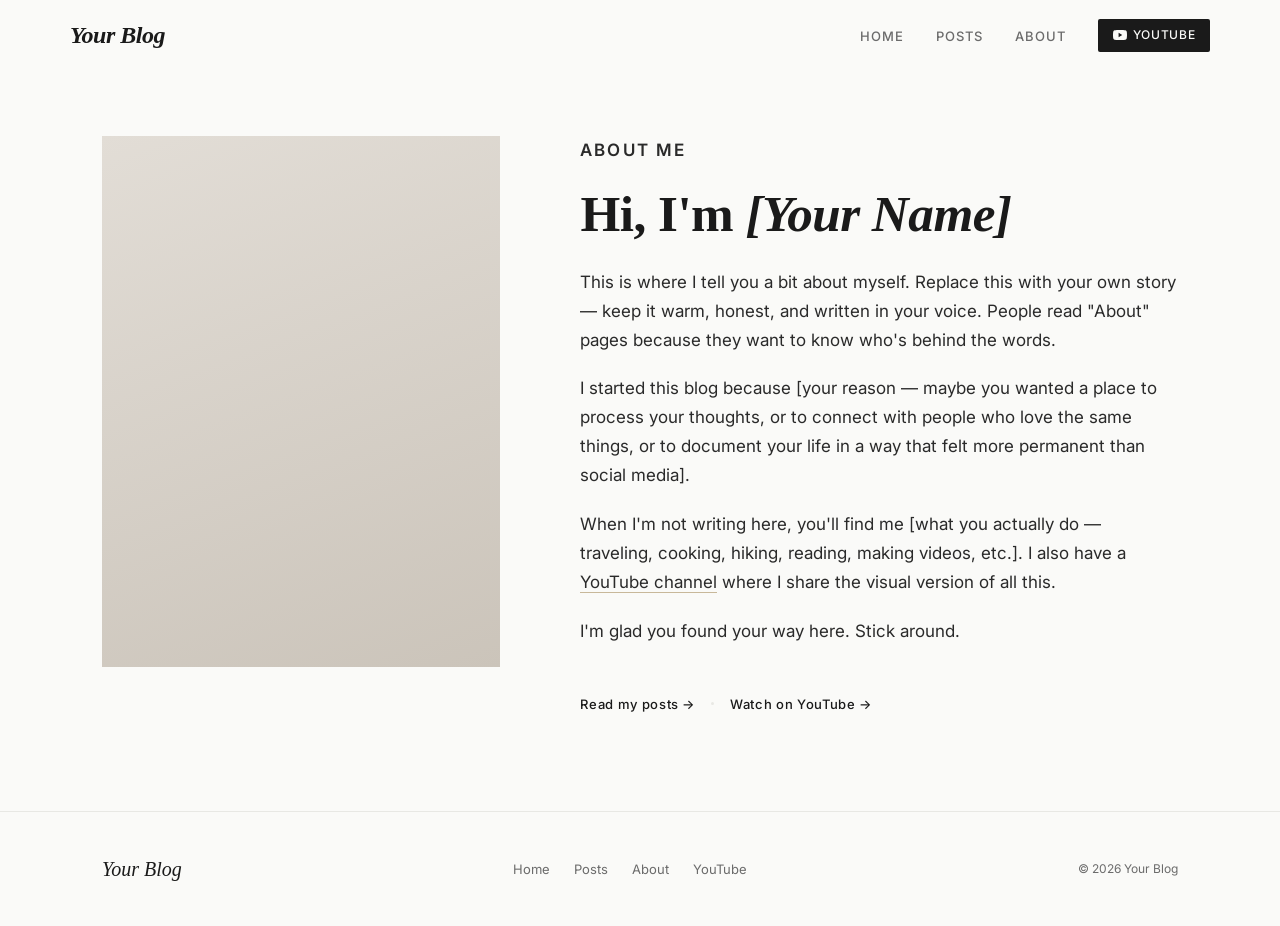
==== about.html @ deadf973 "move files to root" ====
<!DOCTYPE html>
<html lang="en">
<head>
  <meta charset="UTF-8" />
  <meta name="viewport" content="width=device-width, initial-scale=1.0" />
  <title>About — Your Blog Name</title>
  <meta name="description" content="A little bit about me and why I started this blog." />

  <link rel="preconnect" href="https://fonts.googleapis.com" />
  <link rel="preconnect" href="https://fonts.gstatic.com" crossorigin />
  <link href="https://fonts.googleapis.com/css2?family=Cormorant+Garant:ital,wght@0,400;0,500;0,600;1,400;1,600&family=Inter:wght@400;500;600&display=swap" rel="stylesheet" />

  <link rel="stylesheet" href="css/style.css" />
</head>
<body>

<nav class="nav" role="navigation" aria-label="Main navigation">
  <div class="nav-inner">
    <a href="index.html" class="nav-logo">Your Blog</a>
    <ul class="nav-links" role="list">
      <li><a href="index.html">Home</a></li>
      <li><a href="archive.html">Posts</a></li>
      <li><a href="about.html">About</a></li>
      <li>
        <a href="https://youtube.com/@yourchannel" class="yt-link" target="_blank" rel="noopener">
          <svg width="14" height="10" viewBox="0 0 14 10" fill="none" xmlns="http://www.w3.org/2000/svg" aria-hidden="true">
            <path d="M13.7 1.56A1.75 1.75 0 0 0 12.47.33C11.37 0 7 0 7 0S2.63 0 1.53.33A1.75 1.75 0 0 0 .3 1.56C0 2.66 0 5 0 5s0 2.34.3 3.44a1.75 1.75 0 0 0 1.23 1.23C2.63 10 7 10 7 10s4.37 0 5.47-.33a1.75 1.75 0 0 0 1.23-1.23C14 7.34 14 5 14 5s0-2.34-.3-3.44z" fill="currentColor"/>
            <path d="M5.6 7.14L9.24 5 5.6 2.86v4.28z" fill="#1A1A1A"/>
          </svg>
          YouTube
        </a>
      </li>
    </ul>
    <button class="nav-toggle" aria-label="Toggle menu" aria-expanded="false">
      <svg width="22" height="16" viewBox="0 0 22 16" fill="none">
        <line x1="0" y1="1" x2="22" y2="1" stroke="currentColor" stroke-width="1.5"/>
        <line x1="0" y1="8" x2="22" y2="8" stroke="currentColor" stroke-width="1.5"/>
        <line x1="0" y1="15" x2="22" y2="15" stroke="currentColor" stroke-width="1.5"/>
      </svg>
    </button>
  </div>
</nav>

<main>
  <div class="container page-top">
    <div class="about-grid">

      <div class="about-photo">
        <!-- Replace with: <img src="../images/your-photo.jpg" alt="Your Name" /> -->
        <div class="about-photo-placeholder"></div>
      </div>

      <div class="about-content">
        <p class="post-category">About me</p>
        <h1>Hi, I'm <em>[Your Name]</em></h1>

        <p>This is where I tell you a bit about myself. Replace this with your own story — keep it warm, honest, and written in your voice. People read "About" pages because they want to know who's behind the words.</p>

        <p>I started this blog because [your reason — maybe you wanted a place to process your thoughts, or to connect with people who love the same things, or to document your life in a way that felt more permanent than social media].</p>

        <p>When I'm not writing here, you'll find me [what you actually do — traveling, cooking, hiking, reading, making videos, etc.]. I also have a <a href="https://youtube.com/@yourchannel" style="border-bottom: 1px solid var(--accent);" target="_blank" rel="noopener">YouTube channel</a> where I share the visual version of all this.</p>

        <p>I'm glad you found your way here. Stick around.</p>

        <br/>
        <div class="post-meta">
          <a href="archive.html" class="read-more">Read my posts &rarr;</a>
          <span class="dot"></span>
          <a href="https://youtube.com/@yourchannel" class="read-more" target="_blank" rel="noopener">Watch on YouTube &rarr;</a>
        </div>
      </div>

    </div>
  </div>
</main>

<footer>
  <div class="container">
    <div class="footer-inner">
      <span class="footer-logo">Your Blog</span>
      <ul class="footer-links" role="list">
        <li><a href="index.html">Home</a></li>
        <li><a href="archive.html">Posts</a></li>
        <li><a href="about.html">About</a></li>
        <li><a href="https://youtube.com/@yourchannel" target="_blank" rel="noopener">YouTube</a></li>
      </ul>
      <span class="footer-copy">&copy; 2026 Your Blog</span>
    </div>
  </div>
</footer>

<script src="js/main.js"></script>
</body>
</html>
---- css/style.css ----
/* === TOKENS === */
:root {
  --bg: #FAFAF8;
  --text: #1A1A1A;
  --text-muted: #6B6B6B;
  --accent: #C8B89A;
  --accent-dark: #9E8E78;
  --divider: #E8E8E4;
  --white: #FFFFFF;

  --font-display: 'Cormorant Garant', Georgia, serif;
  --font-body: 'Inter', system-ui, sans-serif;

  --nav-height: 72px;
  --max-width: 1140px;
  --reading-width: 700px;
}

/* === RESET & BASE === */
*, *::before, *::after { box-sizing: border-box; margin: 0; padding: 0; }

html { scroll-behavior: smooth; }

body {
  background: var(--bg);
  color: var(--text);
  font-family: var(--font-body);
  font-size: 16px;
  line-height: 1.7;
  -webkit-font-smoothing: antialiased;
}

img { max-width: 100%; display: block; }
a { color: inherit; text-decoration: none; }
ul { list-style: none; }

/* === TYPOGRAPHY === */
h1, h2, h3, h4 {
  font-family: var(--font-display);
  font-weight: 600;
  line-height: 1.15;
  letter-spacing: -0.01em;
}

/* === NAV === */
.nav {
  position: fixed;
  top: 0; left: 0; right: 0;
  z-index: 100;
  height: var(--nav-height);
  display: flex;
  align-items: center;
  padding: 0 2rem;
  background: var(--bg);
  border-bottom: 1px solid transparent;
  transition: border-color 0.3s, box-shadow 0.3s, height 0.3s;
}

.nav.scrolled {
  height: 56px;
  border-color: var(--divider);
  box-shadow: 0 1px 12px rgba(0,0,0,0.05);
}

.nav-inner {
  max-width: var(--max-width);
  width: 100%;
  margin: 0 auto;
  display: flex;
  align-items: center;
  justify-content: space-between;
}

.nav-logo {
  font-family: var(--font-display);
  font-size: 1.5rem;
  font-style: italic;
  font-weight: 600;
  letter-spacing: -0.02em;
  transition: opacity 0.2s;
}
.nav-logo:hover { opacity: 0.7; }

.nav-links {
  display: flex;
  align-items: center;
  gap: 2rem;
}

.nav-links a {
  font-size: 0.8125rem;
  font-weight: 500;
  letter-spacing: 0.08em;
  text-transform: uppercase;
  color: var(--text-muted);
  transition: color 0.2s;
}
.nav-links a:hover { color: var(--text); }

.nav-links .yt-link {
  display: flex;
  align-items: center;
  gap: 0.375rem;
  color: var(--text);
  background: var(--text);
  color: var(--bg);
  padding: 0.4rem 0.9rem;
  border-radius: 2px;
  font-size: 0.75rem;
  letter-spacing: 0.06em;
  transition: opacity 0.2s;
}
.nav-links .yt-link:hover { opacity: 0.8; }

.nav-toggle {
  display: none;
  background: none;
  border: none;
  cursor: pointer;
  padding: 0.25rem;
  color: var(--text);
}

/* === LAYOUT === */
.container {
  max-width: var(--max-width);
  margin: 0 auto;
  padding: 0 2rem;
}

.page-top {
  padding-top: calc(var(--nav-height) + 4rem);
}

/* === HOME HERO === */
.hero {
  padding-top: calc(var(--nav-height) + 5rem);
  padding-bottom: 5rem;
  border-bottom: 1px solid var(--divider);
}

.hero-eyebrow {
  font-size: 0.75rem;
  letter-spacing: 0.12em;
  text-transform: uppercase;
  color: var(--accent-dark);
  font-weight: 500;
  margin-bottom: 1.25rem;
}

.hero h1 {
  font-size: clamp(2.8rem, 6vw, 5rem);
  max-width: 14ch;
  margin-bottom: 1.5rem;
}

.hero-sub {
  font-size: 1.125rem;
  color: var(--text-muted);
  max-width: 48ch;
  margin-bottom: 2.5rem;
}

.hero-cta {
  display: inline-flex;
  align-items: center;
  gap: 0.5rem;
  font-size: 0.875rem;
  font-weight: 500;
  letter-spacing: 0.06em;
  border-bottom: 1.5px solid var(--text);
  padding-bottom: 2px;
  transition: gap 0.2s;
}
.hero-cta:hover { gap: 0.75rem; }

/* === SECTION LABEL === */
.section-label {
  font-size: 0.7rem;
  letter-spacing: 0.15em;
  text-transform: uppercase;
  color: var(--text-muted);
  font-weight: 500;
  font-family: var(--font-body);
  padding-bottom: 1rem;
  border-bottom: 1px solid var(--divider);
  margin-bottom: 2.5rem;
}

/* === FEATURED POST === */
.featured-section { padding: 5rem 0 4rem; }

.featured-post {
  display: grid;
  grid-template-columns: 1fr 1fr;
  gap: 4rem;
  align-items: center;
}

.featured-image {
  aspect-ratio: 4/3;
  background: var(--divider);
  overflow: hidden;
  position: relative;
}

.featured-image img {
  width: 100%; height: 100%;
  object-fit: cover;
  transition: transform 0.5s ease;
}
.featured-post:hover .featured-image img { transform: scale(1.02); }

.featured-placeholder {
  width: 100%; height: 100%;
  background: linear-gradient(135deg, #E8E4DC 0%, #D4CFC7 100%);
  display: flex;
  align-items: center;
  justify-content: center;
}

.post-category {
  font-size: 0.7rem;
  letter-spacing: 0.12em;
  text-transform: uppercase;
  color: var(--accent-dark);
  font-weight: 600;
  margin-bottom: 0.875rem;
}

.featured-content h2 {
  font-size: clamp(1.8rem, 3vw, 2.5rem);
  margin-bottom: 1rem;
  transition: opacity 0.2s;
}
.featured-content h2 a:hover { opacity: 0.7; }

.post-excerpt {
  color: var(--text-muted);
  margin-bottom: 1.5rem;
  font-size: 0.9375rem;
}

.post-meta {
  display: flex;
  align-items: center;
  gap: 1rem;
  font-size: 0.8125rem;
  color: var(--text-muted);
}

.post-meta .dot {
  width: 3px; height: 3px;
  border-radius: 50%;
  background: var(--divider);
}

.read-more {
  display: inline-flex;
  align-items: center;
  gap: 0.4rem;
  font-size: 0.8125rem;
  font-weight: 500;
  letter-spacing: 0.05em;
  color: var(--text);
  transition: gap 0.2s;
}
.read-more:hover { gap: 0.65rem; }

/* === POST GRID === */
.posts-section { padding: 0 0 6rem; }

.post-grid {
  display: grid;
  grid-template-columns: repeat(auto-fill, minmax(300px, 1fr));
  gap: 3rem 2.5rem;
}

.post-card {}

.post-card-image {
  aspect-ratio: 16/10;
  overflow: hidden;
  margin-bottom: 1.25rem;
  background: var(--divider);
}

.post-card-image img {
  width: 100%; height: 100%;
  object-fit: cover;
  transition: transform 0.4s ease;
}
.post-card:hover .post-card-image img { transform: scale(1.03); }

.post-card-placeholder {
  width: 100%; height: 100%;
  background: linear-gradient(135deg, #EAE7E0 0%, #D8D3CA 100%);
}

.post-card h3 {
  font-size: 1.3rem;
  margin-bottom: 0.6rem;
  transition: opacity 0.2s;
}
.post-card h3 a:hover { opacity: 0.65; }

.post-card .post-excerpt {
  font-size: 0.875rem;
  margin-bottom: 1rem;
}

/* === YOUTUBE SECTION === */
.yt-section {
  background: var(--text);
  color: var(--white);
  padding: 5rem 0;
}

.yt-section .section-label {
  color: rgba(255,255,255,0.4);
  border-color: rgba(255,255,255,0.12);
}

.yt-inner {
  display: grid;
  grid-template-columns: 1fr 1fr;
  gap: 4rem;
  align-items: center;
}

.yt-text h2 {
  font-size: clamp(1.8rem, 3.5vw, 2.75rem);
  color: var(--white);
  margin-bottom: 1rem;
}

.yt-text p {
  color: rgba(255,255,255,0.6);
  margin-bottom: 2rem;
  font-size: 0.9375rem;
}

.yt-btn {
  display: inline-flex;
  align-items: center;
  gap: 0.6rem;
  background: #FF0000;
  color: white;
  padding: 0.75rem 1.5rem;
  font-size: 0.875rem;
  font-weight: 600;
  letter-spacing: 0.04em;
  border-radius: 2px;
  transition: opacity 0.2s, transform 0.2s;
}
.yt-btn:hover { opacity: 0.9; transform: translateY(-1px); }

.yt-preview {
  aspect-ratio: 16/9;
  background: rgba(255,255,255,0.07);
  display: flex;
  align-items: center;
  justify-content: center;
  border-radius: 2px;
  font-size: 0.875rem;
  color: rgba(255,255,255,0.3);
  letter-spacing: 0.05em;
  border: 1px solid rgba(255,255,255,0.1);
}

/* === NEWSLETTER === */
.newsletter-section {
  padding: 5rem 0;
  border-top: 1px solid var(--divider);
  text-align: center;
}

.newsletter-section h2 {
  font-size: clamp(1.75rem, 3.5vw, 2.5rem);
  margin-bottom: 0.75rem;
}

.newsletter-section p {
  color: var(--text-muted);
  margin-bottom: 2rem;
  font-size: 0.9375rem;
}

.newsletter-form {
  display: flex;
  gap: 0.75rem;
  max-width: 420px;
  margin: 0 auto;
}

.newsletter-form input {
  flex: 1;
  padding: 0.75rem 1rem;
  border: 1px solid var(--divider);
  background: var(--white);
  font-family: var(--font-body);
  font-size: 0.875rem;
  color: var(--text);
  border-radius: 2px;
  outline: none;
  transition: border-color 0.2s;
}
.newsletter-form input:focus { border-color: var(--accent); }
.newsletter-form input::placeholder { color: var(--text-muted); }

.newsletter-form button {
  padding: 0.75rem 1.5rem;
  background: var(--text);
  color: var(--bg);
  border: none;
  font-family: var(--font-body);
  font-size: 0.8125rem;
  font-weight: 600;
  letter-spacing: 0.06em;
  cursor: pointer;
  border-radius: 2px;
  transition: opacity 0.2s;
  white-space: nowrap;
}
.newsletter-form button:hover { opacity: 0.8; }

/* === FOOTER === */
footer {
  border-top: 1px solid var(--divider);
  padding: 2.5rem 0;
}

.footer-inner {
  display: flex;
  align-items: center;
  justify-content: space-between;
  flex-wrap: wrap;
  gap: 1rem;
}

.footer-logo {
  font-family: var(--font-display);
  font-style: italic;
  font-size: 1.25rem;
}

.footer-links {
  display: flex;
  gap: 1.5rem;
}

.footer-links a {
  font-size: 0.8125rem;
  color: var(--text-muted);
  transition: color 0.2s;
}
.footer-links a:hover { color: var(--text); }

.footer-copy {
  font-size: 0.75rem;
  color: var(--text-muted);
}

/* === POST PAGE === */
.post-hero {
  padding-top: calc(var(--nav-height) + 4rem);
  padding-bottom: 3rem;
  border-bottom: 1px solid var(--divider);
  max-width: var(--reading-width);
}

.post-hero .post-category { margin-bottom: 1rem; }

.post-hero h1 {
  font-size: clamp(2rem, 5vw, 3.5rem);
  margin-bottom: 1.25rem;
}

.post-hero .post-excerpt {
  font-size: 1.125rem;
  color: var(--text-muted);
  margin-bottom: 1.5rem;
}

.post-body {
  max-width: var(--reading-width);
  padding: 3.5rem 0 5rem;
}

.post-body p {
  margin-bottom: 1.5rem;
  font-size: 1.0625rem;
  color: #2A2A2A;
}

.post-body h2 {
  font-size: 1.75rem;
  margin: 2.5rem 0 1rem;
}

.post-body h3 {
  font-size: 1.3rem;
  margin: 2rem 0 0.75rem;
}

.post-body img {
  width: 100%;
  margin: 2rem 0;
}

.post-body blockquote {
  border-left: 2px solid var(--accent);
  padding: 1rem 0 1rem 1.5rem;
  margin: 2rem 0;
  font-family: var(--font-display);
  font-size: 1.25rem;
  font-style: italic;
  color: var(--text-muted);
}

/* === ABOUT PAGE === */
.about-grid {
  display: grid;
  grid-template-columns: 1fr 1.5fr;
  gap: 5rem;
  align-items: start;
  padding-bottom: 6rem;
}

.about-photo {
  aspect-ratio: 3/4;
  background: var(--divider);
  overflow: hidden;
  position: sticky;
  top: calc(var(--nav-height) + 2rem);
}

.about-photo-placeholder {
  width: 100%; height: 100%;
  background: linear-gradient(160deg, #E2DDD6 0%, #CBC4BA 100%);
}

.about-content h1 {
  font-size: clamp(2rem, 4vw, 3.25rem);
  margin-bottom: 1.5rem;
}

.about-content p {
  color: #2A2A2A;
  margin-bottom: 1.25rem;
  font-size: 1.0625rem;
}

/* === ARCHIVE PAGE === */
.archive-list { padding-bottom: 5rem; }

.archive-item {
  display: grid;
  grid-template-columns: 6rem 1fr auto;
  gap: 1.5rem;
  align-items: baseline;
  padding: 1.5rem 0;
  border-bottom: 1px solid var(--divider);
  transition: opacity 0.2s;
}
.archive-item:hover { opacity: 0.7; }

.archive-date {
  font-size: 0.8125rem;
  color: var(--text-muted);
  font-variant-numeric: tabular-nums;
}

.archive-title {
  font-family: var(--font-display);
  font-size: 1.2rem;
}

.archive-cat {
  font-size: 0.7rem;
  letter-spacing: 0.1em;
  text-transform: uppercase;
  color: var(--accent-dark);
}

/* === MOBILE === */
@media (max-width: 768px) {
  .nav-links { display: none; }
  .nav-links.open {
    display: flex;
    flex-direction: column;
    position: fixed;
    inset: var(--nav-height) 0 0 0;
    background: var(--bg);
    align-items: center;
    justify-content: center;
    gap: 2.5rem;
    z-index: 99;
  }
  .nav-links.open a { font-size: 1rem; }
  .nav-toggle { display: block; }

  .featured-post,
  .yt-inner,
  .about-grid { grid-template-columns: 1fr; gap: 2rem; }

  .about-photo { position: static; aspect-ratio: 1/1; }

  .archive-item { grid-template-columns: 1fr; gap: 0.25rem; }
  .archive-cat { display: none; }

  .newsletter-form { flex-direction: column; }
  .newsletter-form input, .newsletter-form button { width: 100%; }

  .footer-inner { flex-direction: column; text-align: center; }
  .footer-links { flex-wrap: wrap; justify-content: center; }
}

/* === UTILITIES === */
.sr-only { position: absolute; width: 1px; height: 1px; overflow: hidden; clip: rect(0,0,0,0); }
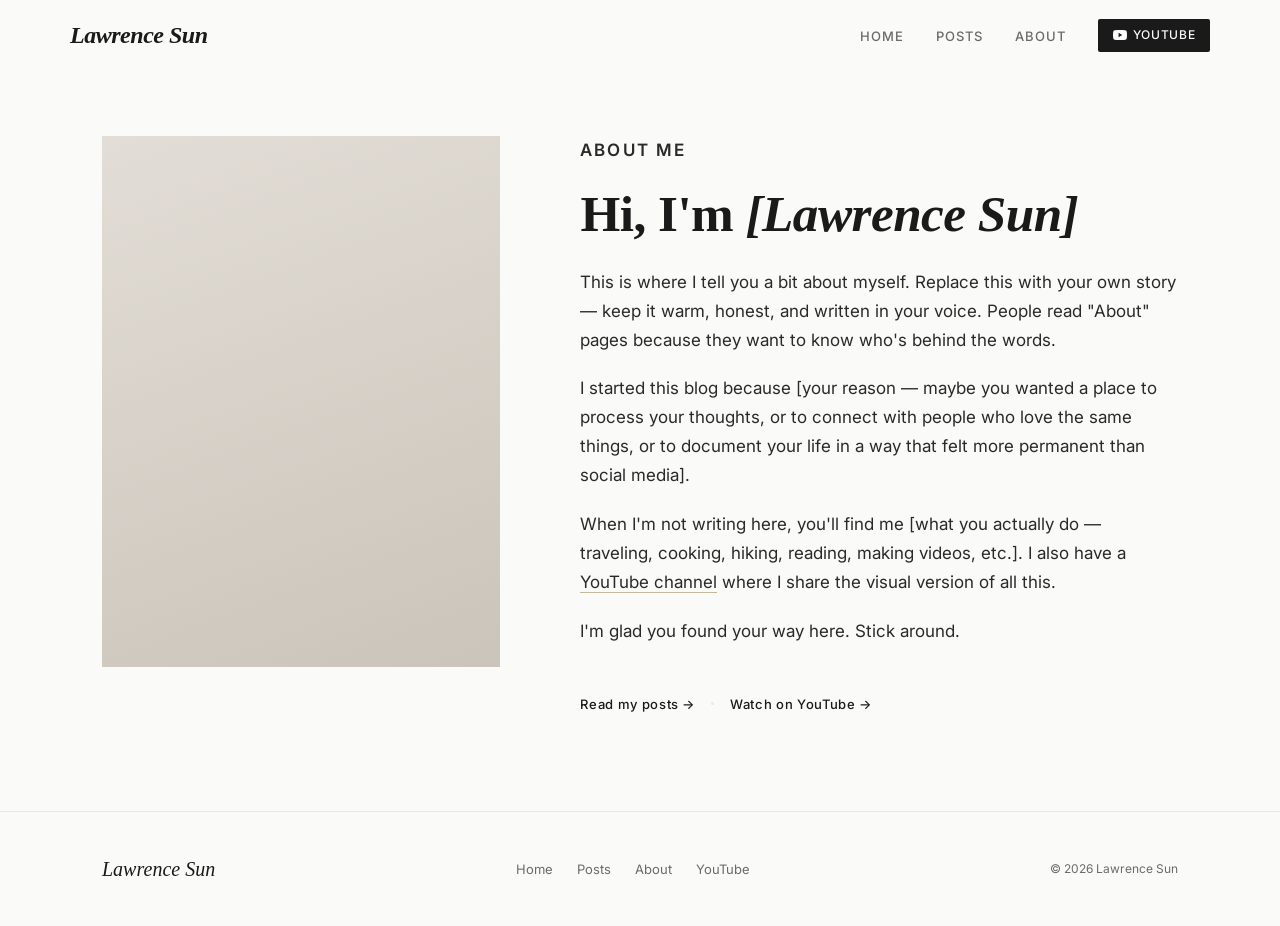
==== commit d24cd090: "Added suns to top of home page" ====
--- a/about.html
+++ b/about.html
@@ -3,7 +3,7 @@
 <head>
   <meta charset="UTF-8" />
   <meta name="viewport" content="width=device-width, initial-scale=1.0" />
-  <title>About — Your Blog Name</title>
+  <title>About — Lawrence Sun</title>
   <meta name="description" content="A little bit about me and why I started this blog." />
 
   <link rel="preconnect" href="https://fonts.googleapis.com" />
@@ -16,7 +16,7 @@
 
 <nav class="nav" role="navigation" aria-label="Main navigation">
   <div class="nav-inner">
-    <a href="index.html" class="nav-logo">Your Blog</a>
+    <a href="index.html" class="nav-logo">Lawrence Sun</a>
     <ul class="nav-links" role="list">
       <li><a href="index.html">Home</a></li>
       <li><a href="archive.html">Posts</a></li>
@@ -52,7 +52,7 @@
 
       <div class="about-content">
         <p class="post-category">About me</p>
-        <h1>Hi, I'm <em>[Your Name]</em></h1>
+        <h1>Hi, I'm <em>[Lawrence Sun]</em></h1>
 
         <p>This is where I tell you a bit about myself. Replace this with your own story — keep it warm, honest, and written in your voice. People read "About" pages because they want to know who's behind the words.</p>
 
@@ -77,14 +77,14 @@
 <footer>
   <div class="container">
     <div class="footer-inner">
-      <span class="footer-logo">Your Blog</span>
+      <span class="footer-logo">Lawrence Sun</span>
       <ul class="footer-links" role="list">
         <li><a href="index.html">Home</a></li>
         <li><a href="archive.html">Posts</a></li>
         <li><a href="about.html">About</a></li>
         <li><a href="https://youtube.com/@yourchannel" target="_blank" rel="noopener">YouTube</a></li>
       </ul>
-      <span class="footer-copy">&copy; 2026 Your Blog</span>
+      <span class="footer-copy">&copy; 2026 Lawrence Sun</span>
     </div>
   </div>
 </footer>
--- a/css/style.css
+++ b/css/style.css
@@ -51,8 +51,10 @@
   display: flex;
   align-items: center;
   padding: 0 2rem;
-  background: var(--bg);
+  background: rgba(250, 250, 248, 0.7);
+  backdrop-filter: blur(20px);
   border-bottom: 1px solid transparent;
+  -webkit-backdrop-filter: blur(16px);
   transition: border-color 0.3s, box-shadow 0.3s, height 0.3s;
 }
 
@@ -173,6 +175,16 @@
   transition: gap 0.2s;
 }
 .hero-cta:hover { gap: 0.75rem; }
+
+.hero {position: relative;}
+#particles {
+  position: absolute;
+  top: 0;
+  left: 0;
+  width: 100%;
+  height: 100%;
+  z-index: -1;
+}
 
 /* === SECTION LABEL === */
 .section-label {
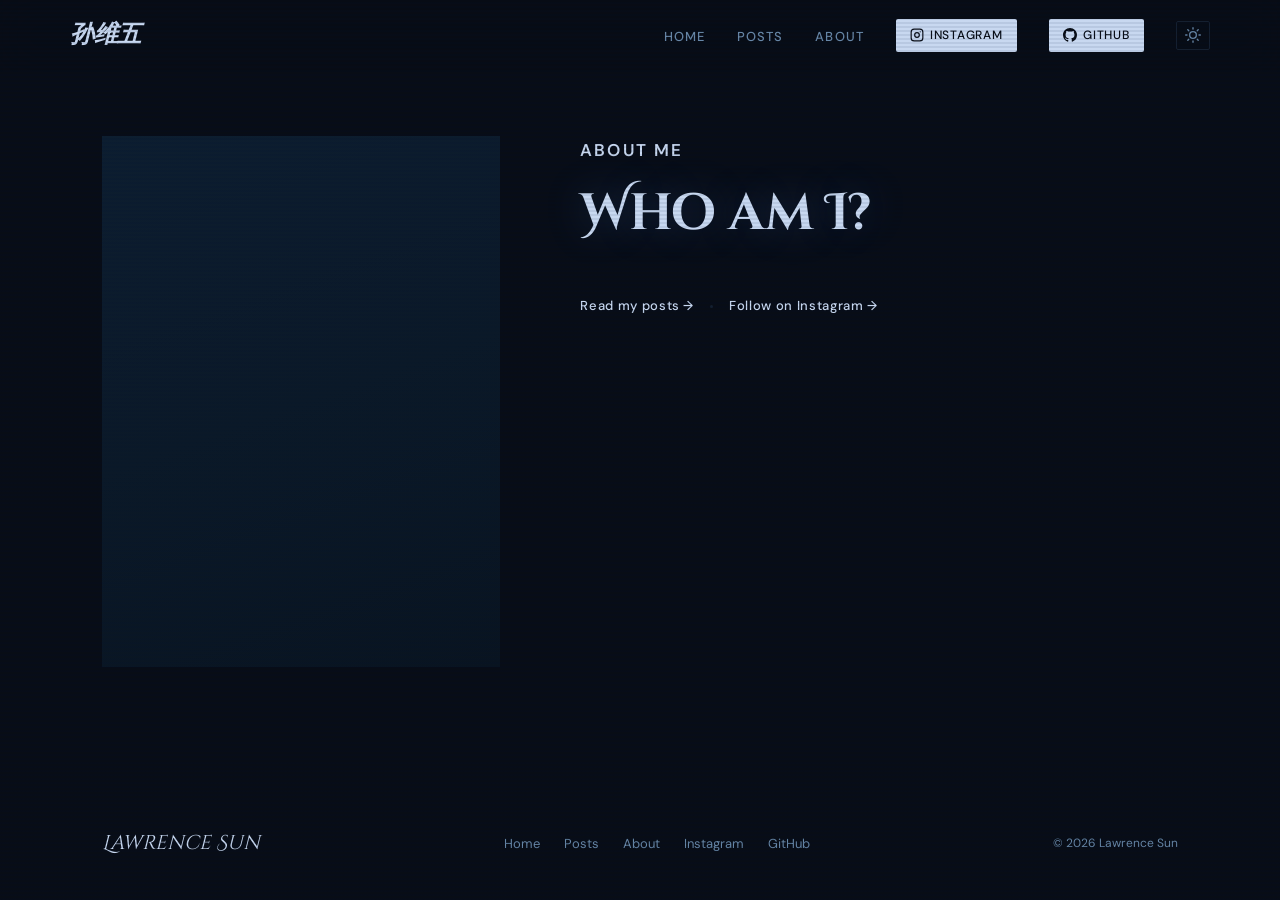
==== commit f92d3bff: "I did a lot" ====
--- a/about.html
+++ b/about.html
@@ -8,7 +8,7 @@
 
   <link rel="preconnect" href="https://fonts.googleapis.com" />
   <link rel="preconnect" href="https://fonts.gstatic.com" crossorigin />
-  <link href="https://fonts.googleapis.com/css2?family=Cormorant+Garant:ital,wght@0,400;0,500;0,600;1,400;1,600&family=Inter:wght@400;500;600&display=swap" rel="stylesheet" />
+  <link href="https://fonts.googleapis.com/css2?family=Cinzel+Decorative:wght@400;700&family=Cormorant+Garant:ital,wght@0,400;0,500;0,600;1,400;1,600&family=DM+Sans:wght@400;500;600&display=swap" rel="stylesheet" />
 
   <link rel="stylesheet" href="css/style.css" />
 </head>
@@ -16,19 +16,39 @@
 
 <nav class="nav" role="navigation" aria-label="Main navigation">
   <div class="nav-inner">
-    <a href="index.html" class="nav-logo">Lawrence Sun</a>
+    <a href="index.html" class="nav-logo">孙维五</a>
     <ul class="nav-links" role="list">
       <li><a href="index.html">Home</a></li>
       <li><a href="archive.html">Posts</a></li>
       <li><a href="about.html">About</a></li>
       <li>
-        <a href="https://youtube.com/@yourchannel" class="yt-link" target="_blank" rel="noopener">
-          <svg width="14" height="10" viewBox="0 0 14 10" fill="none" xmlns="http://www.w3.org/2000/svg" aria-hidden="true">
-            <path d="M13.7 1.56A1.75 1.75 0 0 0 12.47.33C11.37 0 7 0 7 0S2.63 0 1.53.33A1.75 1.75 0 0 0 .3 1.56C0 2.66 0 5 0 5s0 2.34.3 3.44a1.75 1.75 0 0 0 1.23 1.23C2.63 10 7 10 7 10s4.37 0 5.47-.33a1.75 1.75 0 0 0 1.23-1.23C14 7.34 14 5 14 5s0-2.34-.3-3.44z" fill="currentColor"/>
-            <path d="M5.6 7.14L9.24 5 5.6 2.86v4.28z" fill="#1A1A1A"/>
+        <a href="https://www.instagram.com/lori.proj/" class="ig-link" target="_blank" rel="noopener">
+          <svg width="14" height="14" viewBox="0 0 24 24" fill="none" stroke="currentColor" stroke-width="2" stroke-linecap="round" stroke-linejoin="round" aria-hidden="true">
+            <rect x="2" y="2" width="20" height="20" rx="5" ry="5"/>
+            <circle cx="12" cy="12" r="4"/>
+            <circle cx="17.5" cy="6.5" r="1" fill="currentColor" stroke="none"/>
           </svg>
-          YouTube
+          Instagram
         </a>
+      </li>
+      <li>
+        <a href="https://github.com/Fifthsol" class="gh-link" target="_blank" rel="noopener">
+          <svg width="14" height="14" viewBox="0 0 24 24" fill="currentColor" aria-hidden="true">
+            <path d="M12 0C5.37 0 0 5.37 0 12c0 5.31 3.435 9.795 8.205 11.385.6.105.825-.255.825-.57 0-.285-.015-1.23-.015-2.235-3.015.555-3.795-.735-4.035-1.41-.135-.345-.72-1.41-1.23-1.695-.42-.225-1.02-.78-.015-.795.945-.015 1.62.87 1.845 1.23 1.08 1.815 2.805 1.305 3.495.99.105-.78.42-1.305.765-1.605-2.67-.3-5.46-1.335-5.46-5.925 0-1.305.465-2.385 1.23-3.225-.12-.3-.54-1.53.12-3.18 0 0 1.005-.315 3.3 1.23.96-.27 1.98-.405 3-.405s2.04.135 3 .405c2.295-1.56 3.3-1.23 3.3-1.23.66 1.65.24 2.88.12 3.18.765.84 1.23 1.905 1.23 3.225 0 4.605-2.805 5.625-5.475 5.925.435.375.81 1.095.81 2.22 0 1.605-.015 2.895-.015 3.3 0 .315.225.69.825.57A12.02 12.02 0 0 0 24 12c0-6.63-5.37-12-12-12z"/>
+          </svg>
+          GitHub
+        </a>
+      </li>
+      <li>
+        <button class="theme-toggle" aria-label="Toggle light mode" id="theme-toggle">
+          <svg width="16" height="16" viewBox="0 0 24 24" fill="none" stroke="currentColor" stroke-width="2" stroke-linecap="round" stroke-linejoin="round">
+            <circle cx="12" cy="12" r="5"/>
+            <line x1="12" y1="1" x2="12" y2="3"/><line x1="12" y1="21" x2="12" y2="23"/>
+            <line x1="4.22" y1="4.22" x2="5.64" y2="5.64"/><line x1="18.36" y1="18.36" x2="19.78" y2="19.78"/>
+            <line x1="1" y1="12" x2="3" y2="12"/><line x1="21" y1="12" x2="23" y2="12"/>
+            <line x1="4.22" y1="19.78" x2="5.64" y2="18.36"/><line x1="18.36" y1="5.64" x2="19.78" y2="4.22"/>
+          </svg>
+        </button>
       </li>
     </ul>
     <button class="nav-toggle" aria-label="Toggle menu" aria-expanded="false">
@@ -52,21 +72,13 @@
 
       <div class="about-content">
         <p class="post-category">About me</p>
-        <h1>Hi, I'm <em>[Lawrence Sun]</em></h1>
-
-        <p>This is where I tell you a bit about myself. Replace this with your own story — keep it warm, honest, and written in your voice. People read "About" pages because they want to know who's behind the words.</p>
-
-        <p>I started this blog because [your reason — maybe you wanted a place to process your thoughts, or to connect with people who love the same things, or to document your life in a way that felt more permanent than social media].</p>
-
-        <p>When I'm not writing here, you'll find me [what you actually do — traveling, cooking, hiking, reading, making videos, etc.]. I also have a <a href="https://youtube.com/@yourchannel" style="border-bottom: 1px solid var(--accent);" target="_blank" rel="noopener">YouTube channel</a> where I share the visual version of all this.</p>
-
-        <p>I'm glad you found your way here. Stick around.</p>
+        <h1>Who am I?</h1>
 
         <br/>
         <div class="post-meta">
           <a href="archive.html" class="read-more">Read my posts &rarr;</a>
           <span class="dot"></span>
-          <a href="https://youtube.com/@yourchannel" class="read-more" target="_blank" rel="noopener">Watch on YouTube &rarr;</a>
+          <a href="https://www.instagram.com/lori.proj/" class="read-more" target="_blank" rel="noopener">Follow on Instagram &rarr;</a>
         </div>
       </div>
 
@@ -82,7 +94,8 @@
         <li><a href="index.html">Home</a></li>
         <li><a href="archive.html">Posts</a></li>
         <li><a href="about.html">About</a></li>
-        <li><a href="https://youtube.com/@yourchannel" target="_blank" rel="noopener">YouTube</a></li>
+        <li><a href="https://www.instagram.com/lori.proj/" target="_blank" rel="noopener">Instagram</a></li>
+        <li><a href="https://github.com/Fifthsol" target="_blank" rel="noopener">GitHub</a></li>
       </ul>
       <span class="footer-copy">&copy; 2026 Lawrence Sun</span>
     </div>
--- a/css/style.css
+++ b/css/style.css
@@ -1,15 +1,34 @@
 /* === TOKENS === */
 :root {
-  --bg: #FAFAF8;
-  --text: #1A1A1A;
-  --text-muted: #6B6B6B;
-  --accent: #C8B89A;
-  --accent-dark: #9E8E78;
-  --divider: #E8E8E4;
-  --white: #FFFFFF;
-
-  --font-display: 'Cormorant Garant', Georgia, serif;
-  --font-body: 'Inter', system-ui, sans-serif;
+  --bg: #080D16;
+  --text: #C8D8F0;
+  --text-muted: #6888A8;
+  --accent: #F5D000;
+  --accent-dark: #C8A800;
+  --divider: #152030;
+  --white: #E0EAF8;
+  --green: #0A1828;
+  --glow: rgba(100, 160, 255, 0.15);
+  --nav-bg: rgba(8, 13, 22, 0.75);
+}
+
+body.light {
+  --bg: #E8F4FD;
+  --text: #0D2A3D;
+  --text-muted: #4878A0;
+  --accent: #C4872A;
+  --accent-dark: #9A6520;
+  --divider: #C0D8EE;
+  --white: #F0F8FF;
+  --green: #CCE8F8;
+  --glow: rgba(30, 100, 180, 0.12);
+  --nav-bg: rgba(232, 244, 253, 0.85);
+}
+
+:root {
+
+  --font-display: 'Cinzel Decorative', 'Cormorant Garant', Georgia, serif;
+  --font-body: 'DM Sans', system-ui, sans-serif;
 
   --nav-height: 72px;
   --max-width: 1140px;
@@ -28,11 +47,56 @@
   font-size: 16px;
   line-height: 1.7;
   -webkit-font-smoothing: antialiased;
-}
+  min-height: 100vh;
+  display: flex;
+  flex-direction: column;
+}
+
+main, section.hero { flex: 1; }
+
+footer { margin-top: auto; }
 
 img { max-width: 100%; display: block; }
 a { color: inherit; text-decoration: none; }
 ul { list-style: none; }
+
+/* scanlines */
+@keyframes scanline-flicker {
+  0%   { opacity: 1; }
+  18%  { opacity: 0.85; }
+  22%  { opacity: 1; }
+  55%  { opacity: 0.9; }
+  58%  { opacity: 1; }
+  80%  { opacity: 0.88; }
+  83%  { opacity: 1; }
+  100% { opacity: 1; }
+}
+
+body::after {
+  content: '';
+  position: fixed;
+  inset: 0;
+  pointer-events: none;
+  z-index: 9999;
+  background: repeating-linear-gradient(
+    to bottom,
+    transparent 0px,
+    transparent 2px,
+    rgba(0, 20, 60, 0.08) 2px,
+    rgba(0, 20, 60, 0.08) 4px
+  );
+  animation: scanline-flicker 3s infinite;
+}
+
+body.light::after {
+  background: repeating-linear-gradient(
+    to bottom,
+    transparent 0px,
+    transparent 2px,
+    rgba(0, 20, 60, 0.025) 2px,
+    rgba(0, 20, 60, 0.025) 4px
+  );
+}
 
 /* === TYPOGRAPHY === */
 h1, h2, h3, h4 {
@@ -40,6 +104,7 @@
   font-weight: 600;
   line-height: 1.15;
   letter-spacing: -0.01em;
+  text-shadow: 0 0 40px rgba(100, 160, 255, 0.25);
 }
 
 /* === NAV === */
@@ -51,10 +116,10 @@
   display: flex;
   align-items: center;
   padding: 0 2rem;
-  background: rgba(250, 250, 248, 0.7);
+  background: var(--nav-bg);
   backdrop-filter: blur(20px);
+  -webkit-backdrop-filter: blur(20px);
   border-bottom: 1px solid transparent;
-  -webkit-backdrop-filter: blur(16px);
   transition: border-color 0.3s, box-shadow 0.3s, height 0.3s;
 }
 
@@ -99,7 +164,9 @@
 }
 .nav-links a:hover { color: var(--text); }
 
-.nav-links .yt-link {
+.nav-links .yt-link,
+.nav-links .ig-link,
+.nav-links .gh-link {
   display: flex;
   align-items: center;
   gap: 0.375rem;
@@ -112,7 +179,12 @@
   letter-spacing: 0.06em;
   transition: opacity 0.2s;
 }
-.nav-links .yt-link:hover { opacity: 0.8; }
+.nav-links .yt-link:hover,
+.nav-links .ig-link:hover,
+.nav-links .gh-link:hover { opacity: 0.8; }
+.nav-links .yt-link path:last-child { fill: var(--text); }
+.nav-links .ig-link svg,
+.nav-links .gh-link svg { vertical-align: middle; }
 
 .nav-toggle {
   display: none;
@@ -123,6 +195,25 @@
   color: var(--text);
 }
 
+.nav-actions {
+  display: flex;
+  align-items: center;
+  gap: 0.75rem;
+}
+
+.theme-toggle {
+  background: none;
+  border: 1px solid var(--divider);
+  border-radius: 2px;
+  cursor: pointer;
+  padding: 0.35rem 0.5rem;
+  color: var(--text-muted);
+  display: flex;
+  align-items: center;
+  transition: color 0.2s, border-color 0.2s;
+}
+.theme-toggle:hover { color: var(--text); border-color: var(--text-muted); }
+
 /* === LAYOUT === */
 .container {
   max-width: var(--max-width);
@@ -138,7 +229,8 @@
 .hero {
   padding-top: calc(var(--nav-height) + 5rem);
   padding-bottom: 5rem;
-  border-bottom: 1px solid var(--divider);
+  position: relative;
+  overflow: visible;
 }
 
 .hero-eyebrow {
@@ -176,14 +268,50 @@
 }
 .hero-cta:hover { gap: 0.75rem; }
 
-.hero {position: relative;}
+#respawn-btn {
+  position: absolute;
+  bottom: 1.5rem;
+  left: 2rem;
+  z-index: 3;
+  background: none;
+  border: 1px solid var(--divider);
+  color: var(--text-muted);
+  font-family: var(--font-body);
+  font-size: 0.7rem;
+  letter-spacing: 0.1em;
+  text-transform: uppercase;
+  padding: 0.4rem 0.8rem;
+  border-radius: 2px;
+  cursor: pointer;
+  transition: color 0.2s, border-color 0.2s;
+}
+#respawn-btn:hover { color: var(--text); border-color: var(--text-muted); }
+
+.hero::after {
+  content: '';
+  position: absolute;
+  bottom: -150px;
+  left: 0;
+  right: 0;
+  height: 200px;
+  background: linear-gradient(to bottom, transparent, var(--bg));
+  pointer-events: none;
+  z-index: 2;
+}
+
+.hero .container {
+  position: relative;
+  z-index: 3;
+}
+
 #particles {
   position: absolute;
   top: 0;
   left: 0;
   width: 100%;
-  height: 100%;
-  z-index: -1;
+  height: calc(100% + 150px);
+  z-index: 1;
+  pointer-events: none;
 }
 
 /* === SECTION LABEL === */
@@ -225,7 +353,7 @@
 
 .featured-placeholder {
   width: 100%; height: 100%;
-  background: linear-gradient(135deg, #E8E4DC 0%, #D4CFC7 100%);
+  background: linear-gradient(135deg, #0D1E30 0%, #0A1525 100%);
   display: flex;
   align-items: center;
   justify-content: center;
@@ -306,7 +434,7 @@
 
 .post-card-placeholder {
   width: 100%; height: 100%;
-  background: linear-gradient(135deg, #EAE7E0 0%, #D8D3CA 100%);
+  background: linear-gradient(135deg, #0D1E30 0%, #091420 100%);
 }
 
 .post-card h3 {
@@ -323,14 +451,8 @@
 
 /* === YOUTUBE SECTION === */
 .yt-section {
-  background: var(--text);
   color: var(--white);
   padding: 5rem 0;
-}
-
-.yt-section .section-label {
-  color: rgba(255,255,255,0.4);
-  border-color: rgba(255,255,255,0.12);
 }
 
 .yt-inner {
@@ -338,6 +460,15 @@
   grid-template-columns: 1fr 1fr;
   gap: 4rem;
   align-items: center;
+  background: var(--green);
+  border: 1px solid var(--divider);
+  border-radius: 8px;
+  padding: 4rem;
+}
+
+.yt-section .section-label {
+  color: rgba(255,255,255,0.4);
+  border-color: rgba(255,255,255,0.12);
 }
 
 .yt-text h2 {
@@ -438,7 +569,6 @@
 
 /* === FOOTER === */
 footer {
-  border-top: 1px solid var(--divider);
   padding: 2.5rem 0;
 }
 
@@ -502,7 +632,7 @@
 .post-body p {
   margin-bottom: 1.5rem;
   font-size: 1.0625rem;
-  color: #2A2A2A;
+  color: var(--text);
 }
 
 .post-body h2 {
@@ -549,7 +679,7 @@
 
 .about-photo-placeholder {
   width: 100%; height: 100%;
-  background: linear-gradient(160deg, #E2DDD6 0%, #CBC4BA 100%);
+  background: linear-gradient(160deg, #0D1E30 0%, #091420 100%);
 }
 
 .about-content h1 {
@@ -558,7 +688,7 @@
 }
 
 .about-content p {
-  color: #2A2A2A;
+  color: var(--text);
   margin-bottom: 1.25rem;
   font-size: 1.0625rem;
 }
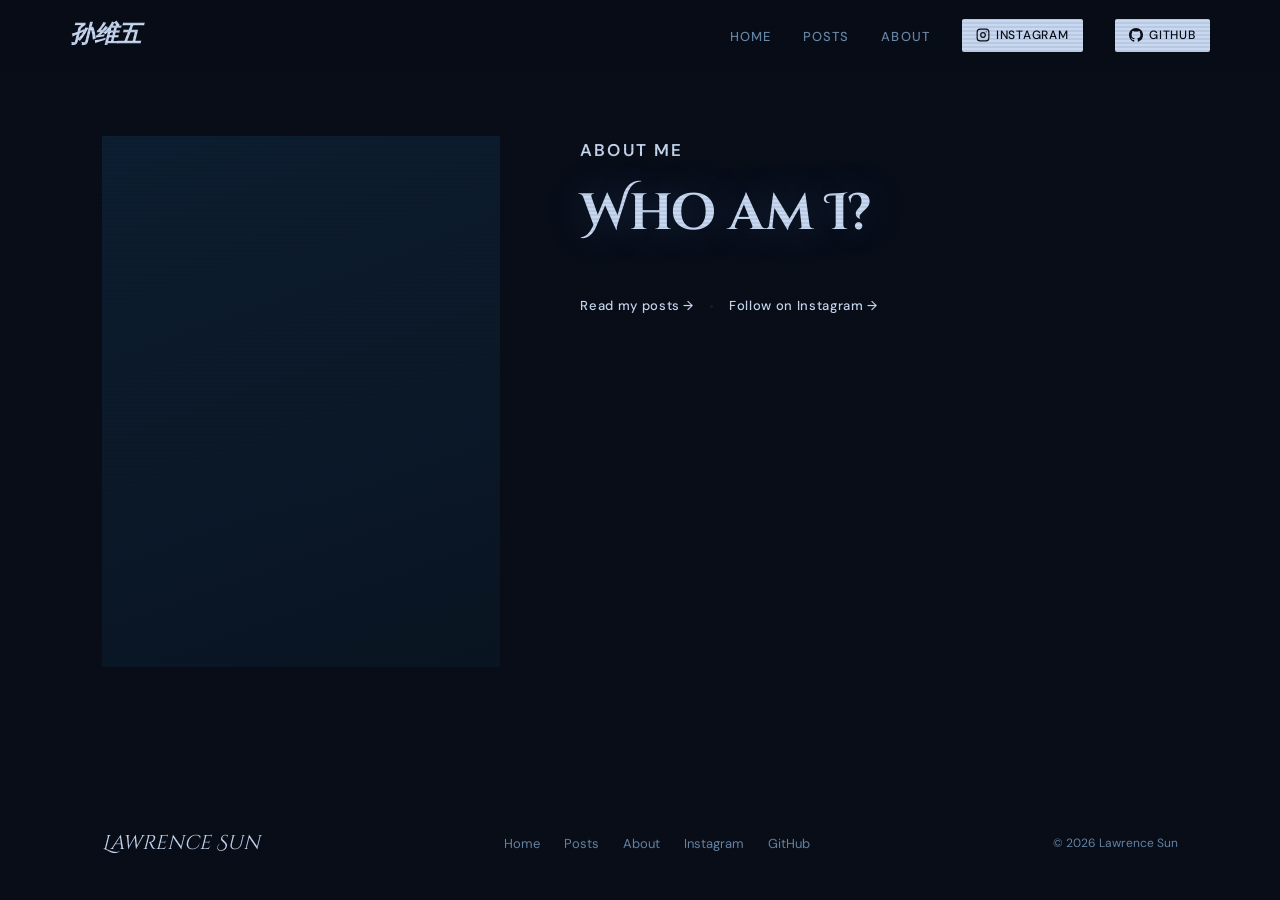
==== commit 2175d638: "Removed light mode" ====
--- a/about.html
+++ b/about.html
@@ -38,17 +38,6 @@
           </svg>
           GitHub
         </a>
-      </li>
-      <li>
-        <button class="theme-toggle" aria-label="Toggle light mode" id="theme-toggle">
-          <svg width="16" height="16" viewBox="0 0 24 24" fill="none" stroke="currentColor" stroke-width="2" stroke-linecap="round" stroke-linejoin="round">
-            <circle cx="12" cy="12" r="5"/>
-            <line x1="12" y1="1" x2="12" y2="3"/><line x1="12" y1="21" x2="12" y2="23"/>
-            <line x1="4.22" y1="4.22" x2="5.64" y2="5.64"/><line x1="18.36" y1="18.36" x2="19.78" y2="19.78"/>
-            <line x1="1" y1="12" x2="3" y2="12"/><line x1="21" y1="12" x2="23" y2="12"/>
-            <line x1="4.22" y1="19.78" x2="5.64" y2="18.36"/><line x1="18.36" y1="5.64" x2="19.78" y2="4.22"/>
-          </svg>
-        </button>
       </li>
     </ul>
     <button class="nav-toggle" aria-label="Toggle menu" aria-expanded="false">
--- a/css/style.css
+++ b/css/style.css
@@ -12,18 +12,6 @@
   --nav-bg: rgba(8, 13, 22, 0.75);
 }
 
-body.light {
-  --bg: #E8F4FD;
-  --text: #0D2A3D;
-  --text-muted: #4878A0;
-  --accent: #C4872A;
-  --accent-dark: #9A6520;
-  --divider: #C0D8EE;
-  --white: #F0F8FF;
-  --green: #CCE8F8;
-  --glow: rgba(30, 100, 180, 0.12);
-  --nav-bg: rgba(232, 244, 253, 0.85);
-}
 
 :root {
 
@@ -88,15 +76,6 @@
   animation: scanline-flicker 3s infinite;
 }
 
-body.light::after {
-  background: repeating-linear-gradient(
-    to bottom,
-    transparent 0px,
-    transparent 2px,
-    rgba(0, 20, 60, 0.025) 2px,
-    rgba(0, 20, 60, 0.025) 4px
-  );
-}
 
 /* === TYPOGRAPHY === */
 h1, h2, h3, h4 {
@@ -201,18 +180,6 @@
   gap: 0.75rem;
 }
 
-.theme-toggle {
-  background: none;
-  border: 1px solid var(--divider);
-  border-radius: 2px;
-  cursor: pointer;
-  padding: 0.35rem 0.5rem;
-  color: var(--text-muted);
-  display: flex;
-  align-items: center;
-  transition: color 0.2s, border-color 0.2s;
-}
-.theme-toggle:hover { color: var(--text); border-color: var(--text-muted); }
 
 /* === LAYOUT === */
 .container {
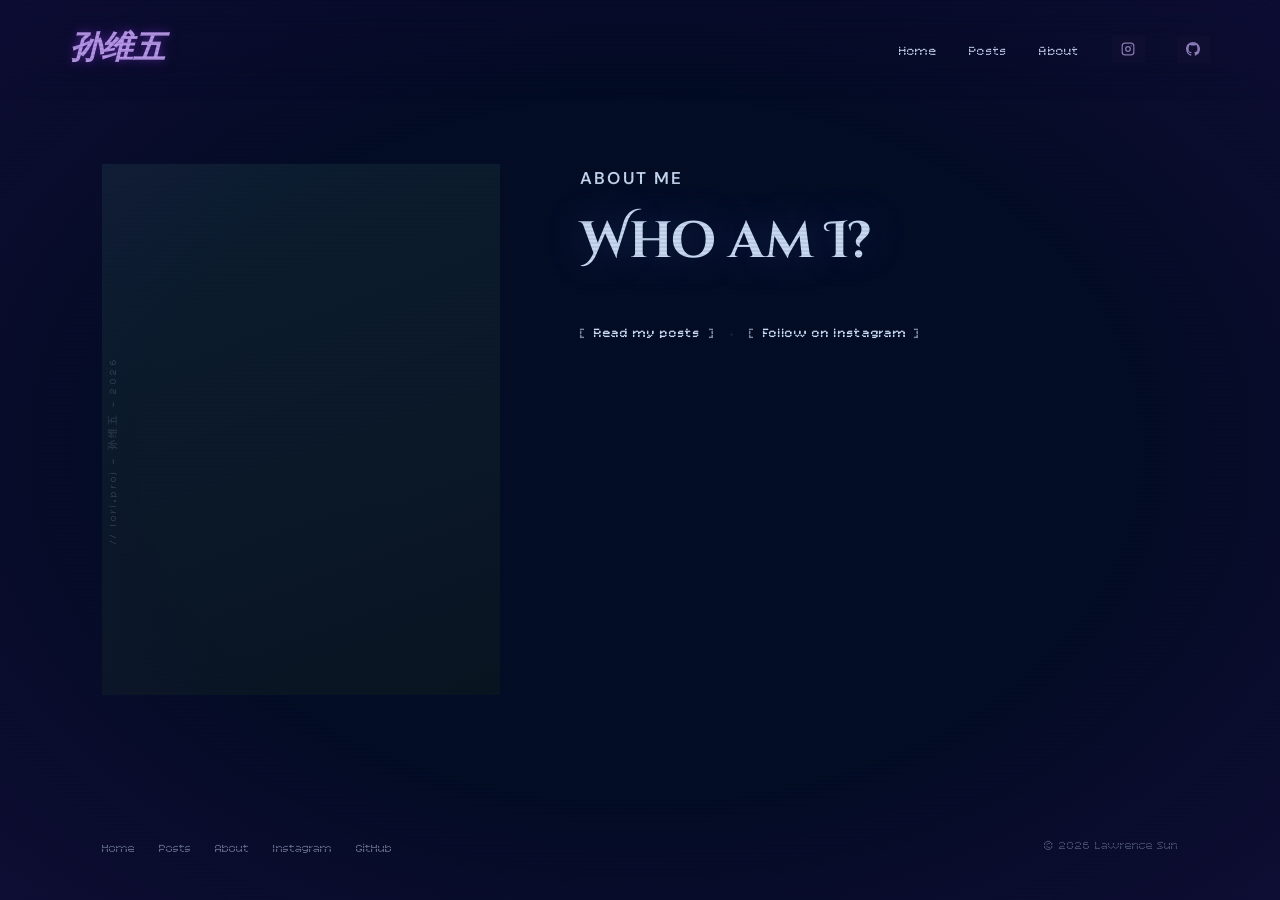
==== commit 4c8de792: "Added background stars, changed fonts, changed nav bar size, button glow, bracket expand etc." ====
--- a/about.html
+++ b/about.html
@@ -8,11 +8,13 @@
 
   <link rel="preconnect" href="https://fonts.googleapis.com" />
   <link rel="preconnect" href="https://fonts.gstatic.com" crossorigin />
-  <link href="https://fonts.googleapis.com/css2?family=Cinzel+Decorative:wght@400;700&family=Cormorant+Garant:ital,wght@0,400;0,500;0,600;1,400;1,600&family=DM+Sans:wght@400;500;600&display=swap" rel="stylesheet" />
+  <link href="https://fonts.googleapis.com/css2?family=Bitcount+Prop+Single&family=Cinzel+Decorative:wght@400;700&family=Cormorant+Garant:ital,wght@0,400;0,500;0,600;1,400;1,600&family=DM+Sans:wght@400;500;600&display=swap" rel="stylesheet" />
 
   <link rel="stylesheet" href="css/style.css" />
 </head>
 <body>
+
+<div class="side-label">// lori.proj — 孙维五 — 2026</div>
 
 <nav class="nav" role="navigation" aria-label="Main navigation">
   <div class="nav-inner">
@@ -28,16 +30,14 @@
             <circle cx="12" cy="12" r="4"/>
             <circle cx="17.5" cy="6.5" r="1" fill="currentColor" stroke="none"/>
           </svg>
-          Instagram
-        </a>
+</a>
       </li>
       <li>
         <a href="https://github.com/Fifthsol" class="gh-link" target="_blank" rel="noopener">
           <svg width="14" height="14" viewBox="0 0 24 24" fill="currentColor" aria-hidden="true">
             <path d="M12 0C5.37 0 0 5.37 0 12c0 5.31 3.435 9.795 8.205 11.385.6.105.825-.255.825-.57 0-.285-.015-1.23-.015-2.235-3.015.555-3.795-.735-4.035-1.41-.135-.345-.72-1.41-1.23-1.695-.42-.225-1.02-.78-.015-.795.945-.015 1.62.87 1.845 1.23 1.08 1.815 2.805 1.305 3.495.99.105-.78.42-1.305.765-1.605-2.67-.3-5.46-1.335-5.46-5.925 0-1.305.465-2.385 1.23-3.225-.12-.3-.54-1.53.12-3.18 0 0 1.005-.315 3.3 1.23.96-.27 1.98-.405 3-.405s2.04.135 3 .405c2.295-1.56 3.3-1.23 3.3-1.23.66 1.65.24 2.88.12 3.18.765.84 1.23 1.905 1.23 3.225 0 4.605-2.805 5.625-5.475 5.925.435.375.81 1.095.81 2.22 0 1.605-.015 2.895-.015 3.3 0 .315.225.69.825.57A12.02 12.02 0 0 0 24 12c0-6.63-5.37-12-12-12z"/>
           </svg>
-          GitHub
-        </a>
+</a>
       </li>
     </ul>
     <button class="nav-toggle" aria-label="Toggle menu" aria-expanded="false">
@@ -65,9 +65,9 @@
 
         <br/>
         <div class="post-meta">
-          <a href="archive.html" class="read-more">Read my posts &rarr;</a>
+          <a href="archive.html" class="read-more">Read my posts</a>
           <span class="dot"></span>
-          <a href="https://www.instagram.com/lori.proj/" class="read-more" target="_blank" rel="noopener">Follow on Instagram &rarr;</a>
+          <a href="https://www.instagram.com/lori.proj/" class="read-more" target="_blank" rel="noopener">Follow on Instagram</a>
         </div>
       </div>
 
@@ -78,7 +78,6 @@
 <footer>
   <div class="container">
     <div class="footer-inner">
-      <span class="footer-logo">Lawrence Sun</span>
       <ul class="footer-links" role="list">
         <li><a href="index.html">Home</a></li>
         <li><a href="archive.html">Posts</a></li>
--- a/css/style.css
+++ b/css/style.css
@@ -1,6 +1,6 @@
 /* === TOKENS === */
 :root {
-  --bg: #080D16;
+  --bg: rgb(4, 12, 36);
   --text: #C8D8F0;
   --text-muted: #6888A8;
   --accent: #F5D000;
@@ -9,7 +9,7 @@
   --white: #E0EAF8;
   --green: #0A1828;
   --glow: rgba(100, 160, 255, 0.15);
-  --nav-bg: rgba(8, 13, 22, 0.75);
+  --nav-bg: rgba(4, 12, 36, 0.12);
 }
 
 
@@ -18,7 +18,7 @@
   --font-display: 'Cinzel Decorative', 'Cormorant Garant', Georgia, serif;
   --font-body: 'DM Sans', system-ui, sans-serif;
 
-  --nav-height: 72px;
+  --nav-height: 100px;
   --max-width: 1140px;
   --reading-width: 700px;
 }
@@ -44,9 +44,34 @@
 
 footer { margin-top: auto; }
 
+.side-label {
+  position: fixed;
+  left: 1.25rem;
+  top: 50%;
+  transform: translateY(-50%) rotate(-90deg);
+  transform-origin: center center;
+  font-family: 'Courier New', monospace;
+  font-size: 0.6rem;
+  letter-spacing: 0.25em;
+  color: var(--text);
+  opacity: 0.2;
+  pointer-events: none;
+  z-index: 50;
+  white-space: nowrap;
+  text-transform: lowercase;
+}
+
 img { max-width: 100%; display: block; }
 a { color: inherit; text-decoration: none; }
 ul { list-style: none; }
+
+a:hover, button:hover {
+  text-shadow: 0 0 10px rgba(240, 140, 30, 0.8), 0 0 25px rgba(240, 100, 10, 0.45);
+}
+
+.nav-links a:hover {
+  text-shadow: 0 0 8px rgba(240, 140, 30, 1), 0 0 20px rgba(240, 100, 10, 0.8), 0 0 45px rgba(240, 80, 0, 0.4);
+}
 
 /* scanlines */
 @keyframes scanline-flicker {
@@ -58,6 +83,15 @@
   80%  { opacity: 0.88; }
   83%  { opacity: 1; }
   100% { opacity: 1; }
+}
+
+body::before {
+  content: '';
+  position: fixed;
+  inset: 0;
+  pointer-events: none;
+  z-index: 9997;
+  background: radial-gradient(ellipse at center, transparent 55%, rgba(80, 20, 140, 0.15) 100%);
 }
 
 body::after {
@@ -86,6 +120,18 @@
   text-shadow: 0 0 40px rgba(100, 160, 255, 0.25);
 }
 
+h2, h3, h4 {
+  font-family: 'Bitcount Prop Single', var(--font-display);
+}
+
+button, .hero-cta, .read-more, #respawn-btn {
+  font-family: 'Bitcount Prop Single', var(--font-body);
+}
+
+.nav-links a, .footer-links a, .footer-copy, .side-label {
+  font-family: 'Bitcount Prop Single', var(--font-body);
+}
+
 /* === NAV === */
 .nav {
   position: fixed;
@@ -117,15 +163,27 @@
   justify-content: space-between;
 }
 
+@keyframes purple-pulse {
+  0%   { text-shadow: 0 0 10px rgba(160, 80, 255, 0.9), 0 0 25px rgba(120, 40, 220, 0.7), 0 0 50px rgba(100, 20, 200, 0.4); }
+  50%  { text-shadow: 0 0 18px rgba(180, 100, 255, 1),  0 0 40px rgba(140, 60, 240, 0.9), 0 0 70px rgba(120, 40, 220, 0.6); }
+  100% { text-shadow: 0 0 10px rgba(160, 80, 255, 0.9), 0 0 25px rgba(120, 40, 220, 0.7), 0 0 50px rgba(100, 20, 200, 0.4); }
+}
+
 .nav-logo {
   font-family: var(--font-display);
-  font-size: 1.5rem;
+  font-size: 2rem;
   font-style: italic;
   font-weight: 600;
   letter-spacing: -0.02em;
-  transition: opacity 0.2s;
-}
-.nav-logo:hover { opacity: 0.7; }
+  color: rgba(210, 180, 255, 0.9);
+  text-shadow: 0 0 8px rgba(160, 80, 255, 0.4), 0 0 20px rgba(120, 40, 220, 0.2);
+  transition: color 0.15s;
+}
+
+.nav-logo:hover {
+  color: rgba(225, 200, 255, 1);
+  animation: purple-pulse 1.4s infinite ease-in-out;
+}
 
 .nav-links {
   display: flex;
@@ -135,10 +193,9 @@
 
 .nav-links a {
   font-size: 0.8125rem;
-  font-weight: 500;
-  letter-spacing: 0.08em;
-  text-transform: uppercase;
-  color: var(--text-muted);
+  font-weight: 400;
+  letter-spacing: 0.02em;
+  color: var(--text);
   transition: color 0.2s;
 }
 .nav-links a:hover { color: var(--text); }
@@ -158,10 +215,41 @@
   letter-spacing: 0.06em;
   transition: opacity 0.2s;
 }
+@keyframes icon-pulse {
+  0%   { filter: drop-shadow(0 0 5px rgba(160, 80, 255, 0.9)) drop-shadow(0 0 12px rgba(120, 40, 220, 0.7)); }
+  50%  { filter: drop-shadow(0 0 10px rgba(180, 100, 255, 1))  drop-shadow(0 0 22px rgba(140, 60, 240, 0.9)); }
+  100% { filter: drop-shadow(0 0 5px rgba(160, 80, 255, 0.9)) drop-shadow(0 0 12px rgba(120, 40, 220, 0.7)); }
+}
+
 .nav-links .yt-link:hover,
 .nav-links .ig-link:hover,
-.nav-links .gh-link:hover { opacity: 0.8; }
+.nav-links .gh-link:hover { opacity: 1; }
 .nav-links .yt-link path:last-child { fill: var(--text); }
+
+.nav-links .ig-link,
+.nav-links .gh-link {
+  color: rgba(200, 180, 240, 0.75);
+  background: rgba(255, 255, 255, 0.02);
+  backdrop-filter: blur(8px);
+  -webkit-backdrop-filter: blur(8px);
+  border: none;
+  border-radius: 0;
+  padding: 0.4rem 0.6rem;
+  filter: none;
+  transition: filter 0.15s, color 0.15s, background 0.2s, border-color 0.2s;
+}
+
+.nav-links .ig-link:hover,
+.nav-links .gh-link:hover {
+  background: rgba(160, 80, 255, 0.05);
+}
+
+.nav-links .ig-link:hover,
+.nav-links .gh-link:hover {
+  color: rgba(225, 200, 255, 1);
+  animation: icon-pulse 1.4s infinite ease-in-out;
+}
+
 .nav-links .ig-link svg,
 .nav-links .gh-link svg { vertical-align: middle; }
 
@@ -225,15 +313,14 @@
 .hero-cta {
   display: inline-flex;
   align-items: center;
-  gap: 0.5rem;
   font-size: 0.875rem;
   font-weight: 500;
   letter-spacing: 0.06em;
-  border-bottom: 1.5px solid var(--text);
-  padding-bottom: 2px;
-  transition: gap 0.2s;
-}
-.hero-cta:hover { gap: 0.75rem; }
+}
+.hero-cta::before { content: '['; margin-right: 0.5rem; transition: margin 0.2s; opacity: 0.6; }
+.hero-cta::after  { content: ']'; margin-left: 0.5rem;  transition: margin 0.2s; opacity: 0.6; }
+.hero-cta:hover::before { margin-right: 0.9rem; }
+.hero-cta:hover::after  { margin-left: 0.9rem; }
 
 #respawn-btn {
   position: absolute;
@@ -241,18 +328,21 @@
   left: 2rem;
   z-index: 3;
   background: none;
-  border: 1px solid var(--divider);
+  border: none;
   color: var(--text-muted);
-  font-family: var(--font-body);
+  font-family: 'Bitcount Prop Single', var(--font-body);
   font-size: 0.7rem;
   letter-spacing: 0.1em;
   text-transform: uppercase;
-  padding: 0.4rem 0.8rem;
-  border-radius: 2px;
+  padding: 0;
   cursor: pointer;
-  transition: color 0.2s, border-color 0.2s;
-}
-#respawn-btn:hover { color: var(--text); border-color: var(--text-muted); }
+  transition: color 0.2s;
+}
+#respawn-btn::before { content: '['; margin-right: 0.5rem; transition: margin 0.2s; }
+#respawn-btn::after  { content: ']'; margin-left: 0.5rem;  transition: margin 0.2s; }
+#respawn-btn:hover { color: var(--text); }
+#respawn-btn:hover::before { margin-right: 0.9rem; }
+#respawn-btn:hover::after  { margin-left: 0.9rem; }
 
 .hero::after {
   content: '';
@@ -365,14 +455,15 @@
 .read-more {
   display: inline-flex;
   align-items: center;
-  gap: 0.4rem;
   font-size: 0.8125rem;
   font-weight: 500;
   letter-spacing: 0.05em;
   color: var(--text);
-  transition: gap 0.2s;
-}
-.read-more:hover { gap: 0.65rem; }
+}
+.read-more::before { content: '['; margin-right: 0.5rem; transition: margin 0.2s; opacity: 0.6; }
+.read-more::after  { content: ']'; margin-left: 0.5rem;  transition: margin 0.2s; opacity: 0.6; }
+.read-more:hover::before { margin-right: 0.9rem; }
+.read-more:hover::after  { margin-left: 0.9rem; }
 
 /* === POST GRID === */
 .posts-section { padding: 0 0 6rem; }
@@ -383,7 +474,6 @@
   gap: 3rem 2.5rem;
 }
 
-.post-card {}
 
 .post-card-image {
   aspect-ratio: 16/10;
@@ -542,32 +632,29 @@
 .footer-inner {
   display: flex;
   align-items: center;
-  justify-content: space-between;
+  gap: 2rem;
   flex-wrap: wrap;
-  gap: 1rem;
-}
-
-.footer-logo {
-  font-family: var(--font-display);
-  font-style: italic;
-  font-size: 1.25rem;
 }
 
 .footer-links {
   display: flex;
   gap: 1.5rem;
+  align-items: center;
 }
 
 .footer-links a {
-  font-size: 0.8125rem;
-  color: var(--text-muted);
-  transition: color 0.2s;
-}
-.footer-links a:hover { color: var(--text); }
+  font-size: 0.75rem;
+  color: var(--text);
+  opacity: 0.5;
+  transition: opacity 0.2s;
+}
+.footer-links a:hover { opacity: 1; }
 
 .footer-copy {
   font-size: 0.75rem;
-  color: var(--text-muted);
+  color: var(--text);
+  opacity: 0.35;
+  margin-left: auto;
 }
 
 /* === POST PAGE === */
